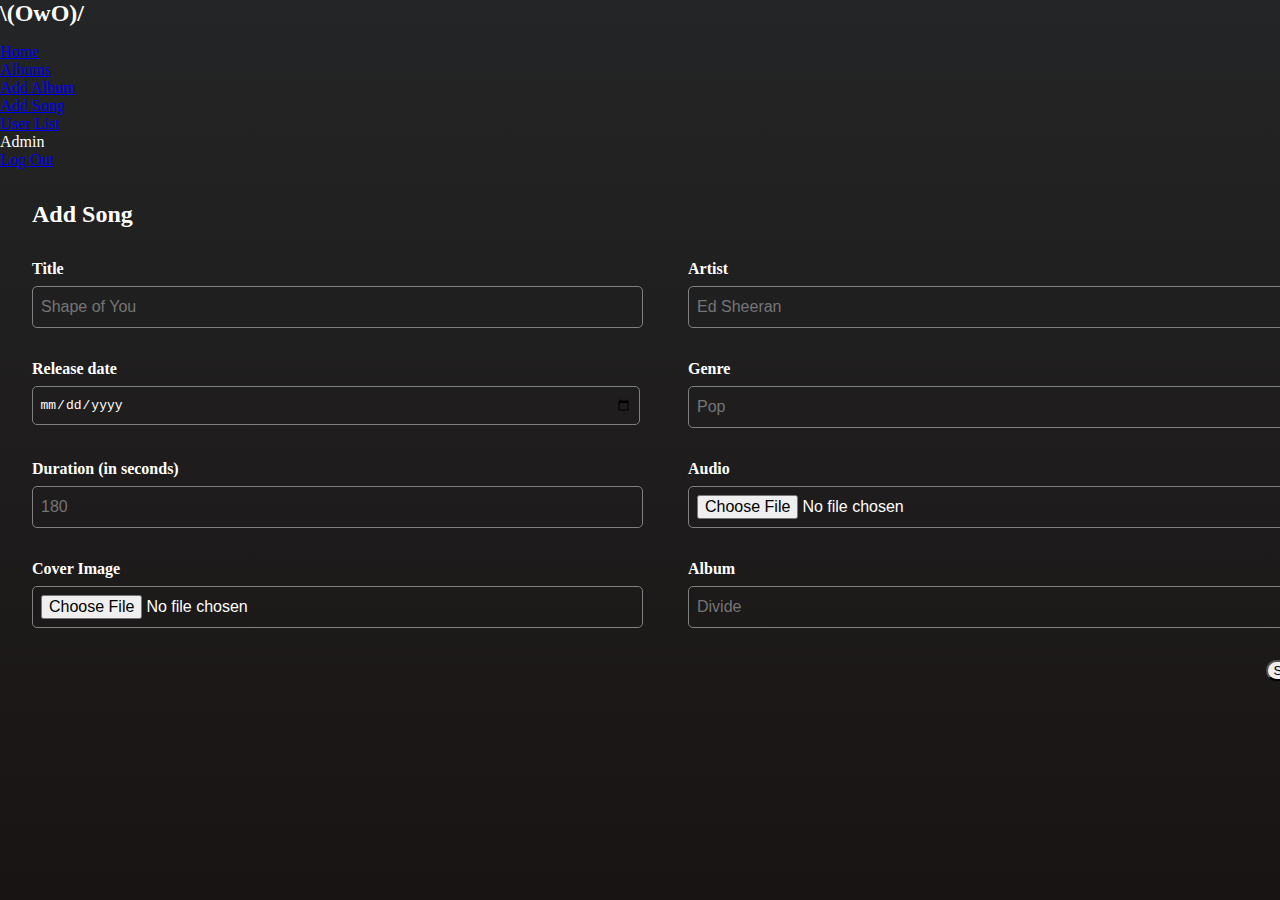
==== src/page/add-song/index.html @ e3f2655a "refactor: rename _ to -" ====
<!DOCTYPE html>
<html lang="en">
<head>
    <meta charset="UTF-8">
    <meta http-equiv="X-UA-Compatible" content="IE=edge">
    <meta name="viewport" content="width=device-width, initial-scale=1.0">
    <title>\(OwO)/</title>
    <link rel="stylesheet" href="add-song.css">
    <script src="add-song.js" defer></script>
</head>
<body class="body dark-bg">
    <nav class="nav">
        <h1 class="title app-title">\(OwO)/</h1>
        <ul class="nav-container">                
            <a href="/src/page/home/index.html">
                <li class="nav-button">
                    <lord-icon
                        src="https://cdn.lordicon.com/osuxyevn.json"
                        trigger="hover"
                        colors="primary:#ffffff"
                        style="width:2rem;height:2rem">
                    </lord-icon>
                    <p class="nav-desc">Home</p>
                </li>
            </a>
            <a href="/src/page/home/index.html">
                <li class="nav-button">
                    <lord-icon
                        src="https://cdn.lordicon.com/fpmskzsv.json"
                        trigger="hover"
                        colors="primary:#ffffff"
                        style="width:2rem;height:2rem">
                    </lord-icon>
                    <p class="nav-desc">Albums</p>
                </li>
            </a>
            <a href="/src/page/home/index.html">
                <li class="nav-button">
                    <lord-icon
                        src="https://cdn.lordicon.com/ynwbvguu.json"
                        trigger="hover"
                        colors="primary:#ffffff"
                        style="width:2rem;height:2rem">
                    </lord-icon>
                    <p class="nav-desc">Add Album</p>
                </li>
            </a>
            <a href="/src/page/home/index.html">
                <li class="nav-button">
                    <lord-icon
                        src="https://cdn.lordicon.com/wfadduyp.json"
                        trigger="hover"
                        colors="primary:#ffffff"
                        style="width:2rem;height:2rem">
                    </lord-icon>
                    <p class="nav-desc">Add Song</p>
                </li>
            </a>
            <a href="/src/page/home/index.html">
                <li class="nav-button">
                    <lord-icon
                        src="https://cdn.lordicon.com/bhfjfgqz.json"
                        trigger="hover"
                        colors="primary:#ffffff"
                        style="width:2rem;height:2rem">
                    </lord-icon>
                    <p class="nav-desc">User List</p>
                </li>
            </a>
        </ul>
        <div class="divider"></div>
        <p class="status app-title">Admin</p>
        <a href="/src/page/home/index.html" class="nav-button logout-button">
            <lord-icon
                src="https://cdn.lordicon.com/nhfyhmlt.json"
                trigger="hover"
                colors="primary:#f037a5"
                style="width:2rem;height:2rem">
            </lord-icon>
            <p class="nav-desc">Log Out</p>
        </a>
    </nav>

    <main>
        <h1 class="title">Add Song</h1>
        <form class="form">
            <div class="input-group">
                <label for="Judul">Title</label>
                <input type="text" id="Judul" name="Judul" placeholder="Shape of You" maxlength="64" required>
            </div>
            <div class="input-group">
                <label for="Album">Artist</label>
                <input type="text" id="Penyanyi" name="Penyanyi" placeholder="Ed Sheeran" maxlength="128">
            </div>
            <div class="input-group">
                <label for="Tanggal_terbit">Release date</label>
                <input type="date" id="Tanggal_terbit" name="Tanggal_terbit" placeholder="2020-01-01" required>
            </div>
            <div class="input-group">
                <label for="Genre">Genre</label>
                <input type="text" id="Genre" name="Genre" placeholder="Pop" maxlength="64" required>
            </div>
            <div class="input-group">
                <label for="Duration">Duration (in seconds)</label>
                <input type="number" id="Duration" name="Duration" placeholder="180" min="0" max="999" required>
            </div>
            <div class="input-group">
                <label for="Audio">Audio</label>
                <input type="file" id="Audio" name="Audio" accept="audio/*" required>
            </div>
            <div class="input-group">
                <label for="Image">Cover Image</label>
                <input type="file" id="Image" name="Image" accept="image/*">
            </div>
            <div class="input-group">
                <label for="Album">Album</label>
                <input type="text" id="Album" name="Album" placeholder="Divide" maxlength="128" required>
            </div>
            <button class="btn save-btn">Save</button>
        </form>
    </main>
    <script src="https://cdn.lordicon.com/pzdvqjsp.js"></script>
</body>
</html>
---- src/page/add-song/add-song.css ----
@import url('../../style/global.css');

main {
    width: 100%;
    padding: 2rem;
    padding-right: 10%;
}

.title {
    font-size: 1.5rem;
    margin-bottom: 1rem;
}

.form {
    width: 100%;
    display: grid;
    grid-template-columns: 1fr 1fr;
    gap: 2rem;
    padding-top: 1rem;
}

.input-group input {
    height: 1.5rem;
    width: 95%;
}

.save-btn {
    grid-column-start: 2;
    justify-self: end;
    border-radius: 36px;
}

@media screen and (max-width: 768px) {
    .body {
        flex-direction: column-reverse;
    }
    .nav-button {
        flex-direction: column;
        gap: 0.5rem;
        text-align: center;
        align-items: space-between;
        justify-content: space-between;
    }
    .nav-desc {
        display: none;
    }
    .logout-button {
        display: none;
    }
    .divider {
        display: none;
    }
    .nav-container {
        display: flex;
        flex-direction: row;
        justify-content: space-between;
        align-items: center;
    }
    .app-title {
        display: none;
    }
    .nav {
        padding-top: 0.25rem;
        padding-bottom: 0.25rem;
    }
}
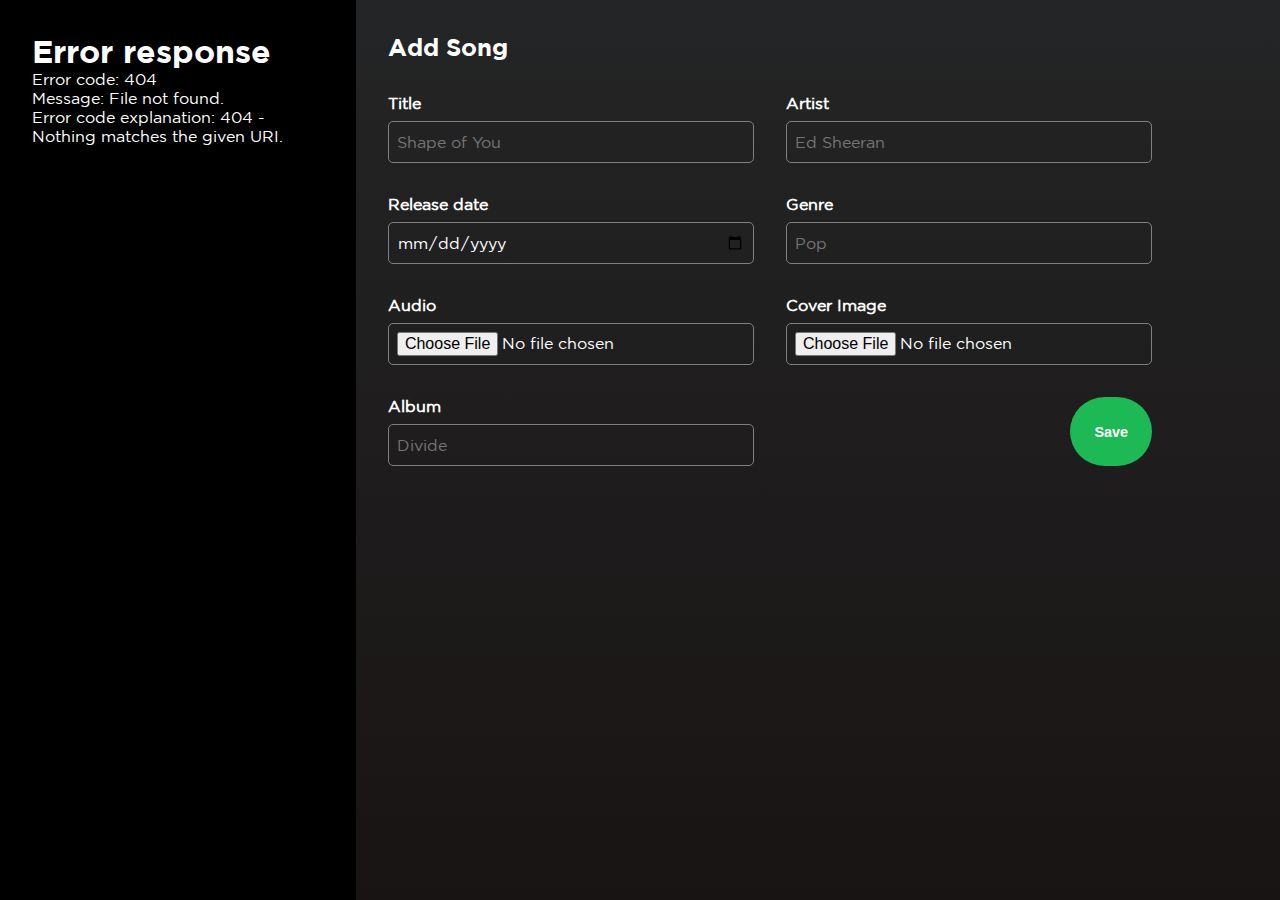
==== commit 70b9a6fb: "feat: check admin for all page" ====
--- a/src/page/add-song/index.html
+++ b/src/page/add-song/index.html
@@ -9,78 +9,7 @@
     <script src="add-song.js" defer></script>
 </head>
 <body class="body dark-bg">
-    <nav class="nav">
-        <h1 class="title app-title">\(OwO)/</h1>
-        <ul class="nav-container">                
-            <a href="/src/page/home/index.html">
-                <li class="nav-button">
-                    <lord-icon
-                        src="https://cdn.lordicon.com/osuxyevn.json"
-                        trigger="hover"
-                        colors="primary:#ffffff"
-                        style="width:2rem;height:2rem">
-                    </lord-icon>
-                    <p class="nav-desc">Home</p>
-                </li>
-            </a>
-            <a href="/src/page/home/index.html">
-                <li class="nav-button">
-                    <lord-icon
-                        src="https://cdn.lordicon.com/fpmskzsv.json"
-                        trigger="hover"
-                        colors="primary:#ffffff"
-                        style="width:2rem;height:2rem">
-                    </lord-icon>
-                    <p class="nav-desc">Albums</p>
-                </li>
-            </a>
-            <a href="/src/page/home/index.html">
-                <li class="nav-button">
-                    <lord-icon
-                        src="https://cdn.lordicon.com/ynwbvguu.json"
-                        trigger="hover"
-                        colors="primary:#ffffff"
-                        style="width:2rem;height:2rem">
-                    </lord-icon>
-                    <p class="nav-desc">Add Album</p>
-                </li>
-            </a>
-            <a href="/src/page/home/index.html">
-                <li class="nav-button">
-                    <lord-icon
-                        src="https://cdn.lordicon.com/wfadduyp.json"
-                        trigger="hover"
-                        colors="primary:#ffffff"
-                        style="width:2rem;height:2rem">
-                    </lord-icon>
-                    <p class="nav-desc">Add Song</p>
-                </li>
-            </a>
-            <a href="/src/page/home/index.html">
-                <li class="nav-button">
-                    <lord-icon
-                        src="https://cdn.lordicon.com/bhfjfgqz.json"
-                        trigger="hover"
-                        colors="primary:#ffffff"
-                        style="width:2rem;height:2rem">
-                    </lord-icon>
-                    <p class="nav-desc">User List</p>
-                </li>
-            </a>
-        </ul>
-        <div class="divider"></div>
-        <p class="status app-title">Admin</p>
-        <a href="/src/page/home/index.html" class="nav-button logout-button">
-            <lord-icon
-                src="https://cdn.lordicon.com/nhfyhmlt.json"
-                trigger="hover"
-                colors="primary:#f037a5"
-                style="width:2rem;height:2rem">
-            </lord-icon>
-            <p class="nav-desc">Log Out</p>
-        </a>
-    </nav>
-
+    <nav class="nav"></nav>
     <main>
         <h1 class="title">Add Song</h1>
         <form class="form">
@@ -101,10 +30,6 @@
                 <input type="text" id="Genre" name="Genre" placeholder="Pop" maxlength="64" required>
             </div>
             <div class="input-group">
-                <label for="Duration">Duration (in seconds)</label>
-                <input type="number" id="Duration" name="Duration" placeholder="180" min="0" max="999" required>
-            </div>
-            <div class="input-group">
                 <label for="Audio">Audio</label>
                 <input type="file" id="Audio" name="Audio" accept="audio/*" required>
             </div>
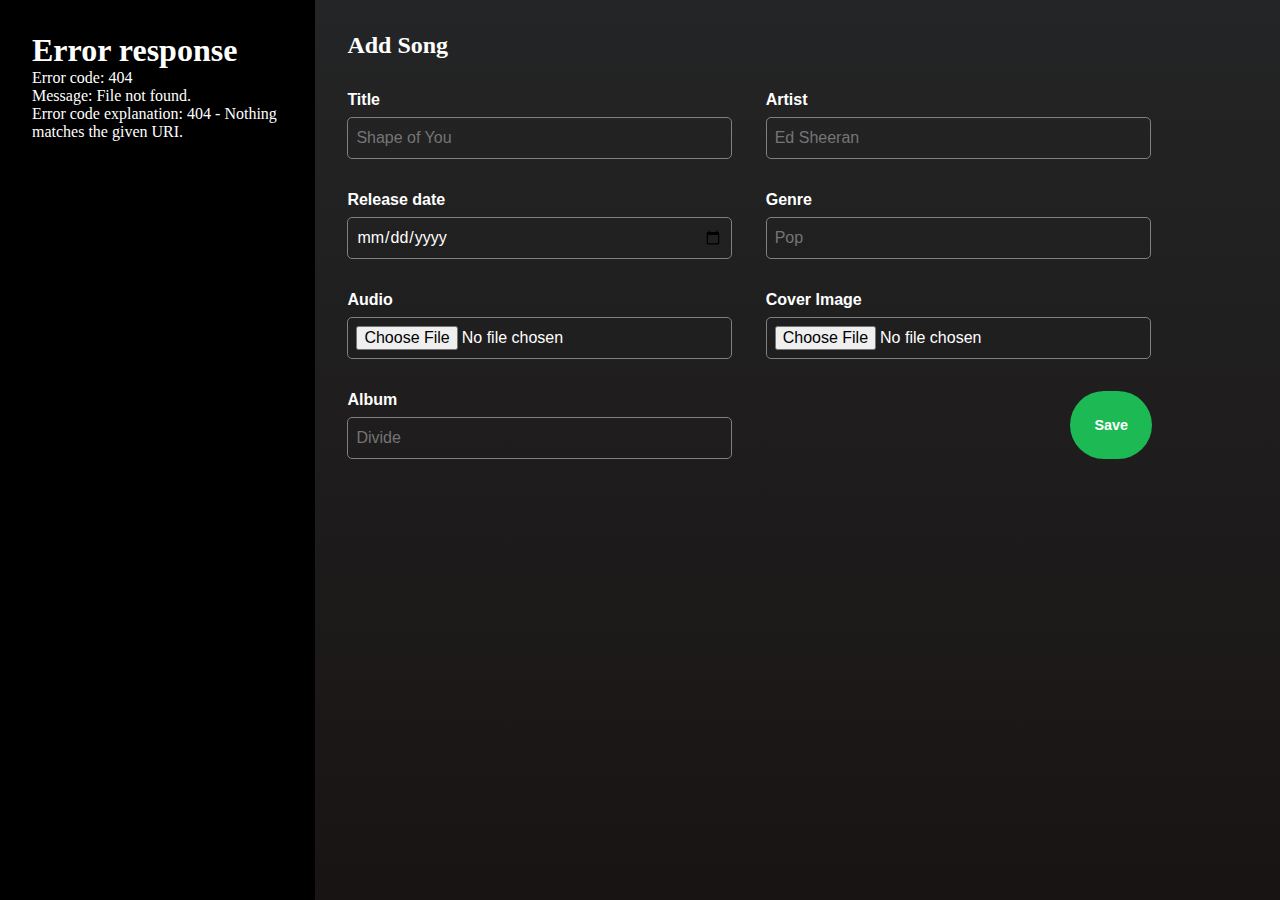
==== commit 8d5ab00d: "feat(add-song): implement add-song FE and BE" ====
--- a/src/page/add-song/index.html
+++ b/src/page/add-song/index.html
@@ -12,7 +12,7 @@
     <nav class="nav"></nav>
     <main>
         <h1 class="title">Add Song</h1>
-        <form class="form">
+        <form class="form" action="/server/add-song/index.php" method="POST" enctype="multipart/form-data">
             <div class="input-group">
                 <label for="Judul">Title</label>
                 <input type="text" id="Judul" name="Judul" placeholder="Shape of You" maxlength="64" required>
@@ -27,21 +27,22 @@
             </div>
             <div class="input-group">
                 <label for="Genre">Genre</label>
-                <input type="text" id="Genre" name="Genre" placeholder="Pop" maxlength="64" required>
+                <input type="text" id="Genre" name="Genre" placeholder="Pop" maxlength="64">
             </div>
             <div class="input-group">
                 <label for="Audio">Audio</label>
                 <input type="file" id="Audio" name="Audio" accept="audio/*" required>
             </div>
+            <input type="hidden" id="Duration" name="Duration"/>
             <div class="input-group">
                 <label for="Image">Cover Image</label>
                 <input type="file" id="Image" name="Image" accept="image/*">
             </div>
             <div class="input-group">
                 <label for="Album">Album</label>
-                <input type="text" id="Album" name="Album" placeholder="Divide" maxlength="128" required>
+                <input type="text" id="Album" name="Album" placeholder="Divide" maxlength="128">
             </div>
-            <button class="btn save-btn">Save</button>
+            <button type="submit" class="btn save-btn">Save</button>
         </form>
     </main>
     <script src="https://cdn.lordicon.com/pzdvqjsp.js"></script>
--- a/src/page/add-song/add-song.css
+++ b/src/page/add-song/add-song.css
@@ -28,39 +28,4 @@
     grid-column-start: 2;
     justify-self: end;
     border-radius: 36px;
-}
-
-@media screen and (max-width: 768px) {
-    .body {
-        flex-direction: column-reverse;
-    }
-    .nav-button {
-        flex-direction: column;
-        gap: 0.5rem;
-        text-align: center;
-        align-items: space-between;
-        justify-content: space-between;
-    }
-    .nav-desc {
-        display: none;
-    }
-    .logout-button {
-        display: none;
-    }
-    .divider {
-        display: none;
-    }
-    .nav-container {
-        display: flex;
-        flex-direction: row;
-        justify-content: space-between;
-        align-items: center;
-    }
-    .app-title {
-        display: none;
-    }
-    .nav {
-        padding-top: 0.25rem;
-        padding-bottom: 0.25rem;
-    }
 }